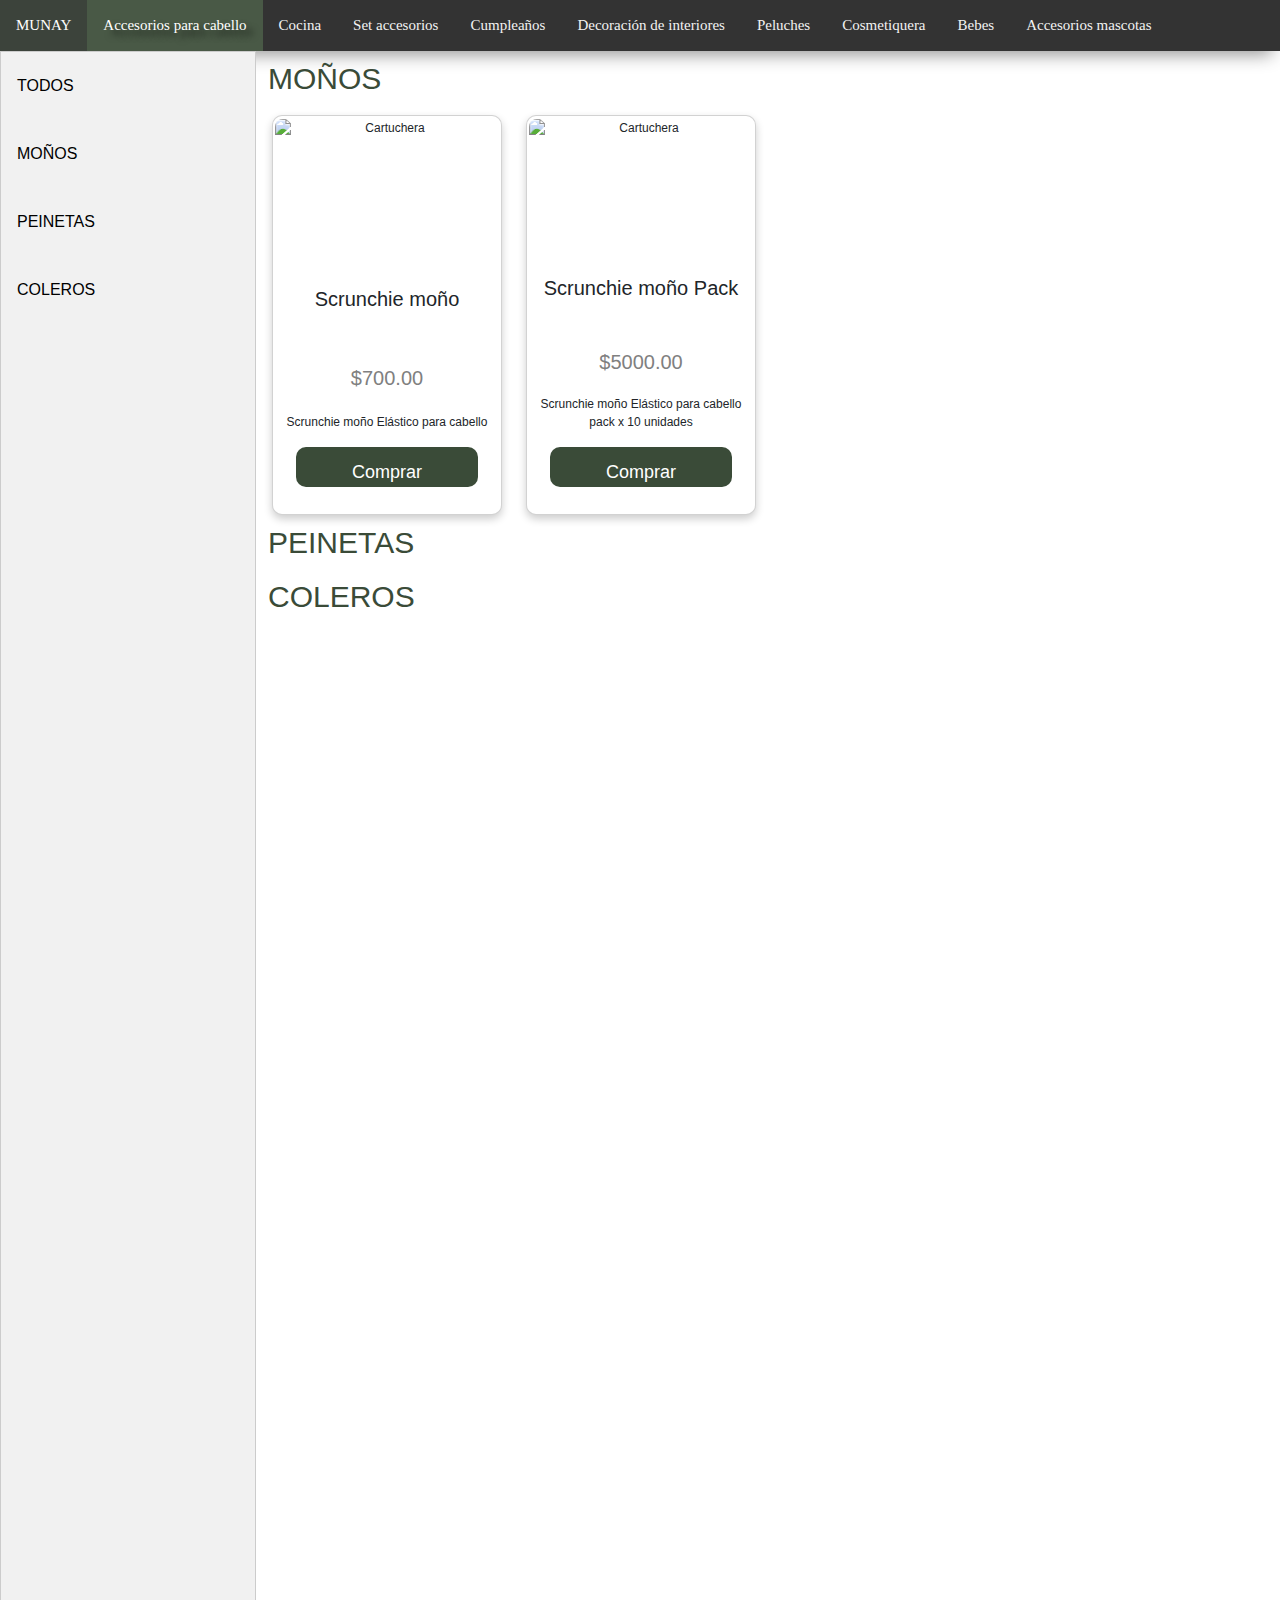
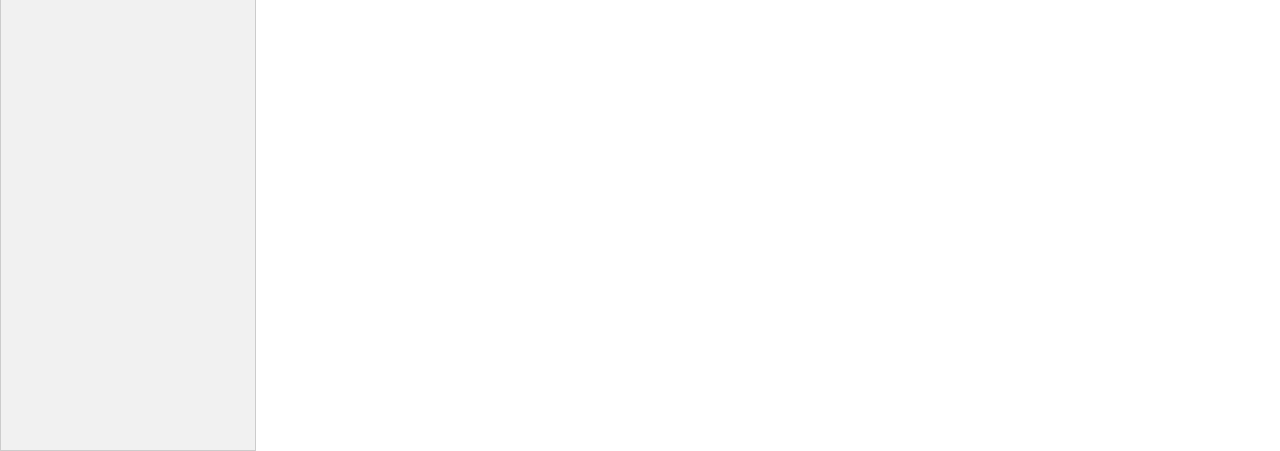
==== accesorio_para_cabello.html @ a9572d66 "1 subida" ====
<!DOCTYPE html>
<html>
<head>
<title>MUNAY</title>
<title>Lista de precios st</title>
  <meta charset="utf-8">
  <meta name="viewport" content="width=device-width, initial-scale=1">
  <link href="https://cdn.jsdelivr.net/npm/bootstrap@5.3.2/dist/css/bootstrap.min.css" rel="stylesheet">
  <script src="https://cdn.jsdelivr.net/npm/bootstrap@5.3.2/dist/js/bootstrap.bundle.min.js"></script>
  <link rel="stylesheet" href="estilo.css">
  <link rel="stylesheet" href="https://cdnjs.cloudflare.com/ajax/libs/font-awesome/4.7.0/css/font-awesome.min.css">
</head>
<body style="background-color: white;">
<!-- BARRA MENU MUNAY -->
<div class="topnav" id="myTopnav">
  <a href="index.html" >MUNAY</a>
  <a href="accesorio_para_cabello.html" class="active">Accesorios para cabello</a>
  <a href="#">Cocina</a>
  <a href="setacceorios.html">Set accesorios</a>
  <a href="#">Cumpleaños</a>
  <a href="#">Decoración de interiores</a>
  <a href="#">Peluches</a>
  <a href="cosmitequera.html">Cosmetiquera</a>
  <a href="#">Bebes</a>
  <a href="accesoriomascota.html">Accesorios mascotas</a>
  <a href="javascript:void(0);" class="icon" onclick="myFunction()">
    <i class="fa fa-bars"></i>
  </a>
</div>
<!-- FIN BARRA MENU MUNAY -->



<!-- Tab links -->
<div class="tab">
 
  <button class="tablinks"  onClick="refreshPage()">TODOS</button>
  <button class="tablinks" onclick="openCity(event, 'tab1')">MOÑOS</button>
  <button class="tablinks" onclick="openCity(event, 'tab2')">PEINETAS</button>
  <button class="tablinks" onclick="openCity(event, 'tab3')">COLEROS</button>
  
</div>

<!-- Tab1 content -->
<div id="tab1" class="tabcontent">
  <h1 class="TITULO1">MOÑOS</h1>
  <div class="row">

       <!--producto1-->
       <div class="col-sm-3" style="padding-top:10px ;">
        <div class="card">
            <img class="cardimage" src="https://i.postimg.cc/qMQVXZ01/Whats-App-Image-2024-05-13-at-21-56-28.jpg" alt="Cartuchera"   style="width:100%">
            <h1>Scrunchie moño</h1>
            <p class="price">$700.00</p>
            <p>Scrunchie moño Elástico para cabello</p>
            <p><button>
                <a  href="https://wa.me/542645501605/?text=Hola quiero comprar Scrunchie moño" target="_blank">Comprar</a>
            </button></p>
          </div>
    </div>
      <!--PRODUCTO1FIN-->



       <!--producto2-->
       <div class="col-sm-3" style="padding-top:10px ;">
        <div class="card">
            <img class="cardimage" src="https://i.postimg.cc/qMQVXZ01/Whats-App-Image-2024-05-13-at-21-56-28.jpg" alt="Cartuchera"   style="width:100%">
            <h1>Scrunchie moño Pack</h1>
            <p class="price">$5000.00</p>
            <p>Scrunchie moño Elástico para cabello pack x 10 unidades</p>
            <p><button>
                <a  href="https://wa.me/542645501605/?text=Hola quiero comprar Scrunchie moño pack x10 unidades" target="_blank">Comprar</a>
            </button></p>
          </div>
    </div>
      <!--PRODUCTO2FIN-->

    </div>
</div>

<!-- Tab2 content -->
<div id="tab2" class="tabcontent">
  <h1 class="TITULO1">PEINETAS</h1>
  <div class="row">
   

  </div>
</div>

<!-- Tab3 content -->
<div id="tab3" class="tabcontent">
  <h1 class="TITULO1">COLEROS</h1>
  <div class="row">

         

  </div>
</div>





<!-- FIN WEB -->


<script src="tabs.js"></script>
<script src="menu.js"></script>

      


      
</body>
</html>
---- estilo.css ----
body{
background-color: black;  
}
/* Add a black background color to the top navigation */
.topnav {
  background-color: #333;
  background-image: url(https://img.freepik.com/foto-gratis/superficie-natural-espacio-copia-follaje-arbusto-peonia_169016-12309.jpg?w=826&t=st=1706743074~exp=1706743674~hmac=cdfdbd4497e4a29212c546f8909078956eeb4bb83f16f336b9591a867d59513d);
  overflow: hidden;
  box-shadow: -2px 9px 18px -6px rgba(0,0,0,0.44);
-webkit-box-shadow: -2px 9px 18px -6px rgba(0,0,0,0.44);
-moz-box-shadow: -2px 9px 18px -6px rgba(0,0,0,0.44);
}

/* Style the links inside the navigation bar */
.topnav a {
  float: left;
  font-family: trajan-pro-3, serif;
font-style: normal;
font-weight: 200;
  display: block;
  color: #f2f2f2;
  text-align: center;
  padding: 14px 16px;
  text-decoration: none;
  font-size: 15px;
  
  background-color:rgba(82, 105, 79, 0.0);
  transition: background-color 0.5s;
 
  
}

.sombrita{
  box-shadow: 10px 10px 26px 0px rgba(0,0,0,0.75) inset;
-webkit-box-shadow: 10px 10px 26px 0px rgba(0,0,0,0.75) inset;
-moz-box-shadow: 10px 10px 26px 0px rgba(0,0,0,0.75) inset;
}

/* Change the color of links on hover */
.topnav a:hover {
  background-color:rgba(82, 105, 79, 0.3);
  
  color: white;
  animation-name: difuminado;
  animation-duration: 0.5s;
}

/* Add an active class to highlight the current page */
.topnav a.active {
  background-color:rgba(82, 105, 79, 0.7);
  color: white;
  text-shadow: 7px 6px 6px rgba(0,0,0,0.6);
}

/* Hide the link that should open and close the topnav on small screens */
.topnav .icon {
  display: none;
}

/* When the screen is less than 600 pixels wide, hide all links, except for the first one ("Home"). Show the link that contains should open and close the topnav (.icon) */
@media screen and (max-width: 600px) {
  .topnav a:not(:first-child) {display: none;}
  .topnav a.icon {
    float: right;
    display: block;
  }
}

/* The "responsive" class is added to the topnav with JavaScript when the user clicks on the icon. This class makes the topnav look good on small screens (display the links vertically instead of horizontally) */
@media screen and (max-width: 600px) {
  .topnav.responsive {position: relative;}
  .topnav.responsive a.icon {
    position: absolute;
    right: 0;
    top: 0;
  }
  .topnav.responsive a {
    float: none;
    display: block;
    text-align: left;
    font-size: 17px;
  }
}

/* --------------------TITULOS LETRAS---------------------------*/
.TITULO1{
  padding-top: 10px;
  font-family: 'Trajan Pro', sans-serif;
  font-size: 30px;
  color: #3a4b38;
  height: 150%;
}


/*-------------------overlay imagen ---------------------------*/

.overlay {
  position: absolute;
  top: 0;
  bottom: 0;
  left: 0;
  right: 0;
  height: 100%;
  width: 100%;
  

}

/* --------------------clase carrusel responsive imagen ---------------*/

.cri{
height: 300px;
width: 100%;
  
}


@media screen and (max-width: 700px) {
  .cri {
    height: 150px;
  }
}

@media screen and (max-width: 400px) {
  .cri {
    height: 300px;
  }
}




/*------------------responsive grilla de imagenes ------------------*/

.row {
  display: flex;
  flex-wrap: wrap;
  padding: 0 4px;
}

/* Create four equal columns that sits next to each other */
.column {
  flex: 25%;
  max-width: 25%;
  padding: 0 4px;
}

.column img {
  margin-top: 8px;
  vertical-align: middle;
  width: 100%;
}

/* Responsive layout - makes a two column-layout instead of four columns */
@media screen and (max-width: 700px) {
  .column {
    flex: 50%;
    max-width: 50%;
  }
}

/* Responsive layout - makes the two columns stack on top of each other instead of next to each other */
@media screen and (max-width: 300px) {
  .column {
    flex: 100%;
    max-width: 100%;
  }
}


/* -------------------carta precios--------------------------- */

.card {
  padding-top: 1px;
  border-radius: 10px;
  box-shadow: 0 4px 8px 0 rgba(0, 0, 0, 0.2);
  max-width: 300px;
  height:400px;
  margin: auto;
  text-align: center;
  font-family: 'Trajan Pro', sans-serif;
  font-size: 12px;
}

.price {
  color: grey;
  font-size: 20px;
  height:10%;
 
}

.cardimage {

  padding: 2px;
  height:50%;
  width: 100%;
  border-radius: 10px;
}

.card h1{
  font-size: 20px;
  height:20%;
}

.card button {
  
  border-radius: 10px;
  border: none;
  outline: 0;
  padding: 12px;
  color: white;
  background-color: #3a4b38;
  text-align: center;
  cursor: pointer;
  width: 80%;
  height:80%;
  font-size: 18px;
}

a{
  text-decoration: none;
  color: white;
}

.card button:hover {
  text-decoration: none;
  opacity: 0.7;
  animation-name: difuminado;
  animation-duration: 0.1s;
}


/*------------------------- sidebar------------------------------------*/

/* The side navigation menu */
.sidebar {
  margin: 0;
  padding: 0;
  width: 200px;
  background-color: #f1f1f1;
  position: fixed;
  height: 4000px;
  overflow: auto;
}

/* Sidebar links */
.sidebar a {
  display: block;
  color: black;
  padding: 16px;
  text-decoration: none;
}

/* Active/current link */
.sidebar a.active {
  background-color: #04AA6D;
  color: white;
}

/* Links on mouse-over */
.sidebar a:hover:not(.active) {
  background-color: #555;
  color: white;
}

/* Page content. The value of the margin-left property should match the value of the sidebar's width property */
div.content {
  margin-left: 200px;
  padding: 1px 16px;
  height: 1000px;
}

/* On screens that are less than 700px wide, make the sidebar into a topbar */
@media screen and (max-width: 700px) {
  .sidebar {
    height: 4000px;
    height: auto;
    position: relative;
  }
  .sidebar a {float: left;}
  div.content {margin-left: 0;}
}

/* On screens that are less than 400px, display the bar vertically, instead of horizontally */
@media screen and (max-width: 400px) {
  .sidebar a {
    text-align: center;
    float: none;
  }
}

/*-------------------------paralax div------------------------------*/
.scrol1{
  background-image: url("https://img.freepik.com/free-photo/creative-lush-green-leaves-pattern-nature-texture-background_640221-65.jpg?t=st=1715823706~exp=1715827306~hmac=17634d28a9ed2d4382b9dfd0f309d0ed1dba0c2080551ca659306928b57af176&w=900");
  background-repeat: no-repeat;
  background-attachment: scroll;
  background-size: cover;
  min-height: 500px;
  width: 100%;
  
}

/*-------------------------tabs csss---------------------------------/
* {box-sizing: border-box}

/* Style the tab */
.tab {
  float: left;
  border: 1px solid #ccc;
  background-color: #f1f1f1;
  width: 20%;
  height: 2000px;
  font-family: 'Trajan Pro', sans-serif;
}

/* Style the buttons that are used to open the tab content */
.tab button {
  display: block;
  background-color: inherit;
  color: black;
  padding: 22px 16px;
  width: 100%;
  border: none;
  outline: none;
  text-align: left;
  cursor: pointer;
  transition: 0.3s;
}

/* Change background color of buttons on hover */
.tab button:hover {
  background-color: #ddd;
}

/* Create an active/current "tab button" class */
.tab button.active {
  background-color: #3a4b38;
  color: white;
}

/* Style the tab content */
.tabcontent {
  padding-top: 10px;
  float: left;
  padding: 0px 12px;
  width: 80%;
  height: 100%;
  border: none;
  height: 100%;
}


@media screen and (max-width: 700px) {
  .tab {
    height: 9000px;
    width: 20%;
    font-size: 10px;
  }

  .tabcontent {
  
    width: 80%;
    font-size: 30px;
  }
}


@media screen and (max-width: 500px) {
  .tab {
    height: 9000px;
    width: 30%;
  }

  .tabcontent {
  
    width: 70%;
    
  }
}



/* --------------------animaciones-------------------------------------- */
/* The animation code */
@keyframes difuminado {
  0%   {filter: blur(0px);}
  50%   {filter: blur(1px);}
  100% {filter: blur(0px);}
}
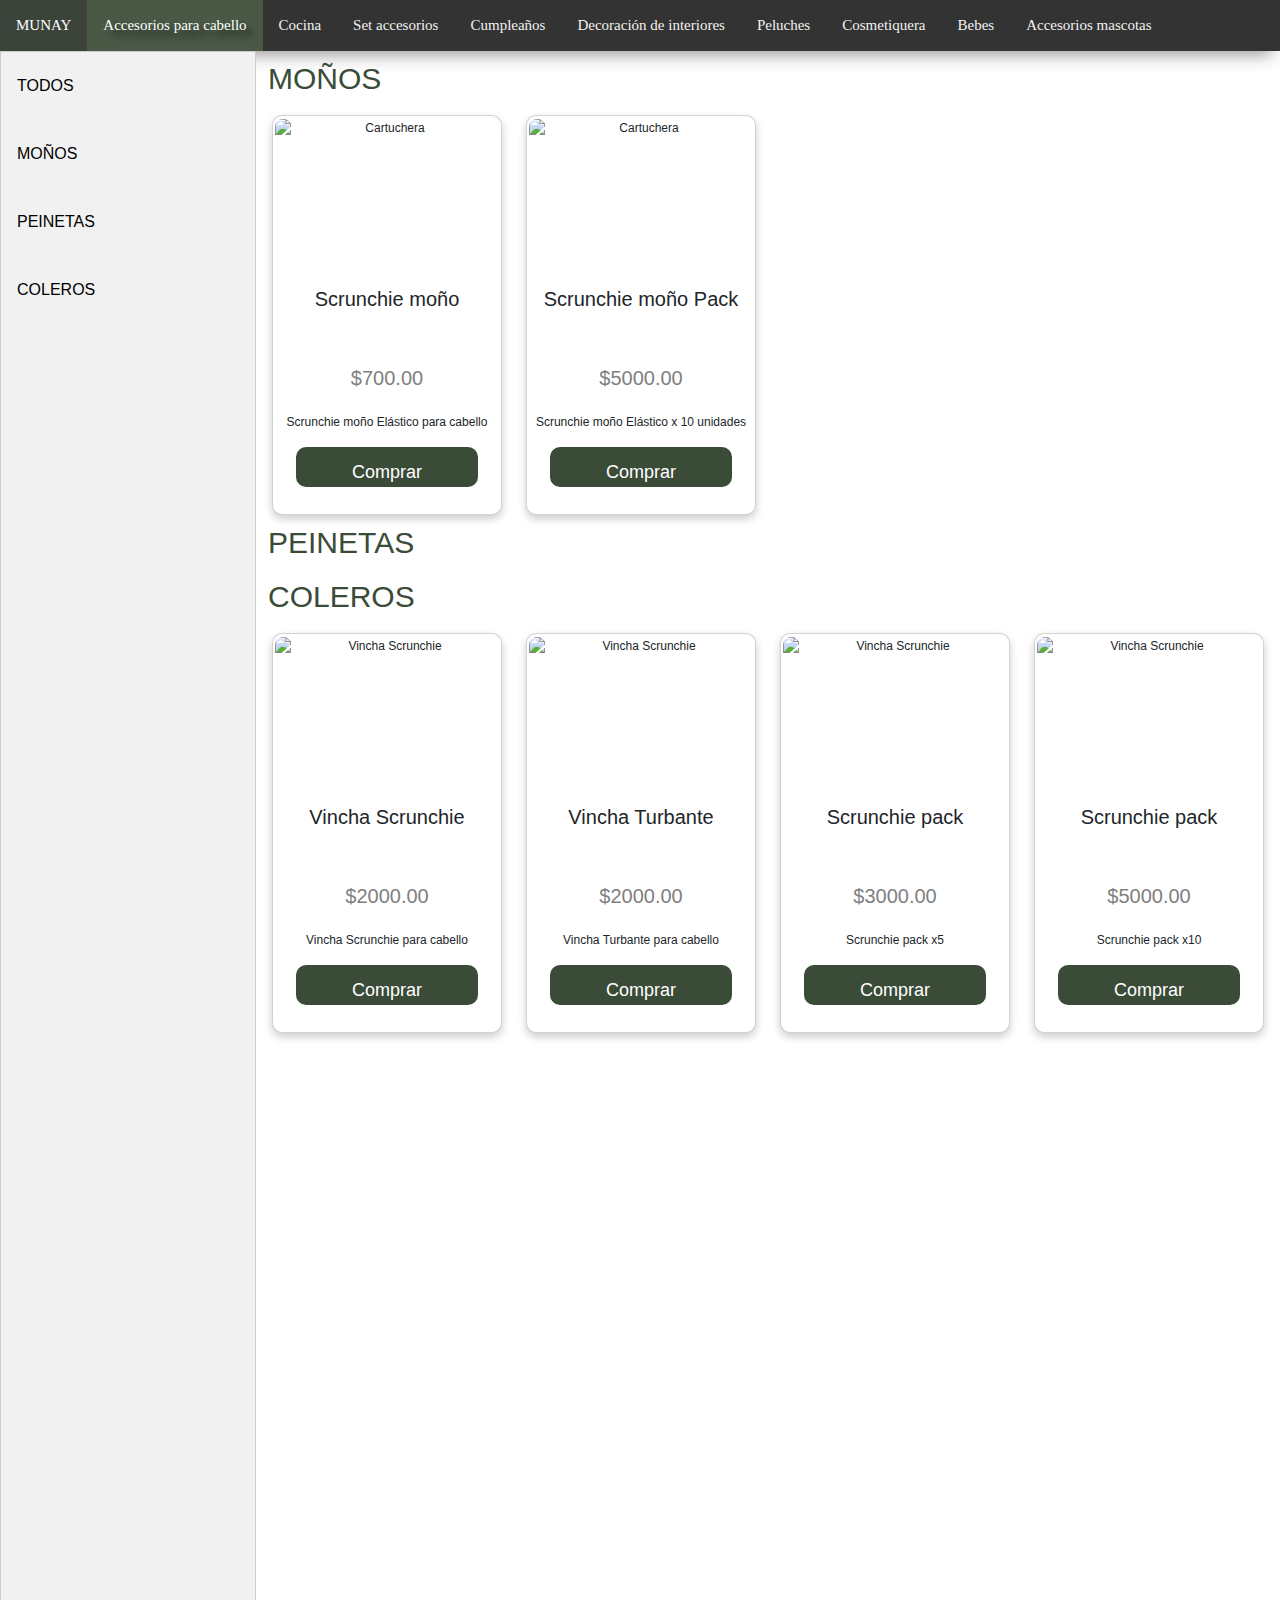
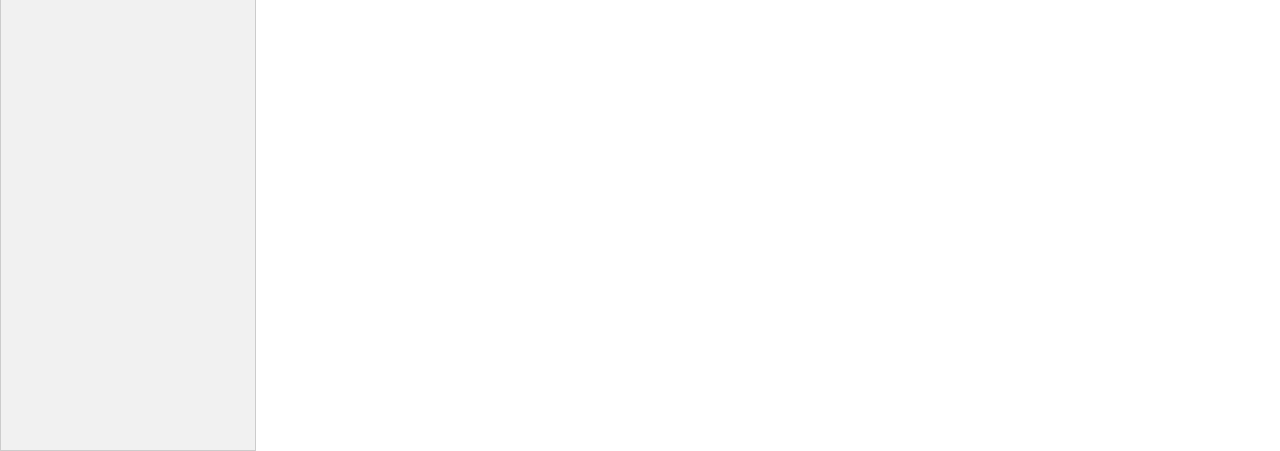
==== commit 9c922014: "Add files via upload" ====
--- a/accesorio_para_cabello.html
+++ b/accesorio_para_cabello.html
@@ -68,13 +68,16 @@
             <img class="cardimage" src="https://i.postimg.cc/qMQVXZ01/Whats-App-Image-2024-05-13-at-21-56-28.jpg" alt="Cartuchera"   style="width:100%">
             <h1>Scrunchie moño Pack</h1>
             <p class="price">$5000.00</p>
-            <p>Scrunchie moño Elástico para cabello pack x 10 unidades</p>
+            <p>Scrunchie moño Elástico x 10 unidades</p>
             <p><button>
                 <a  href="https://wa.me/542645501605/?text=Hola quiero comprar Scrunchie moño pack x10 unidades" target="_blank">Comprar</a>
             </button></p>
           </div>
     </div>
       <!--PRODUCTO2FIN-->
+
+
+
 
     </div>
 </div>
@@ -93,7 +96,63 @@
   <h1 class="TITULO1">COLEROS</h1>
   <div class="row">
 
-         
+                 <!--producto3-->
+                 <div class="col-sm-3" style="padding-top:10px ;">
+                  <div class="card">
+                      <img class="cardimage" src="https://i.postimg.cc/6qWJ7LR3/vincha-scrunchie-2000.jpg" alt="Vincha Scrunchie"   style="width:100%">
+                      <h1>Vincha Scrunchie</h1>
+                      <p class="price">$2000.00</p>
+                      <p>Vincha Scrunchie para cabello</p>
+                      <p><button>
+                          <a  href="https://wa.me/542645501605/?text=Hola quiero comprar Vincha Scrunchie para cabello x1 unidad" target="_blank">Comprar</a>
+                      </button></p>
+                    </div>
+              </div>
+                <!--PRODUCTO3FIN-->
+      
+      
+                       <!--producto4-->
+                       <div class="col-sm-3" style="padding-top:10px ;">
+                        <div class="card">
+                            <img class="cardimage" src="https://i.postimg.cc/G2JnhS4V/vincgas-turbante-2000.jpg" alt="Vincha Scrunchie"   style="width:100%">
+                            <h1>Vincha Turbante</h1>
+                            <p class="price">$2000.00</p>
+                            <p>Vincha Turbante para cabello</p>
+                            <p><button>
+                                <a  href="https://wa.me/542645501605/?text=Hola quiero comprar Vincha Turbante para cabello x1 unidad" target="_blank">Comprar</a>
+                            </button></p>
+                          </div>
+                    </div>
+                      <!--PRODUCTO4FIN-->   
+
+                     <!--producto5-->
+                     <div class="col-sm-3" style="padding-top:10px ;">
+                      <div class="card">
+                          <img class="cardimage" src="https://i.postimg.cc/wMwKDyck/scrunchies-x5-3000-x10-5000.jpg" alt="Vincha Scrunchie"   style="width:100%">
+                          <h1>Scrunchie pack</h1>
+                          <p class="price">$3000.00</p>
+                          <p>Scrunchie pack x5</p>
+                          <p><button>
+                              <a  href="https://wa.me/542645501605/?text=Hola quiero comprar Scrunchie pack x5 unidades" target="_blank">Comprar</a>
+                          </button></p>
+                        </div>
+                  </div>
+                    <!--PRODUCTO5FIN-->   
+
+
+                                 <!--producto6-->
+                                 <div class="col-sm-3" style="padding-top:10px ;">
+                                  <div class="card">
+                                      <img class="cardimage" src="https://i.postimg.cc/wMwKDyck/scrunchies-x5-3000-x10-5000.jpg" alt="Vincha Scrunchie"   style="width:100%">
+                                      <h1>Scrunchie pack</h1>
+                                      <p class="price">$5000.00</p>
+                                      <p>Scrunchie pack x10</p>
+                                      <p><button>
+                                          <a  href="https://wa.me/542645501605/?text=Hola quiero comprar Scrunchie pack x10 unidades" target="_blank">Comprar</a>
+                                      </button></p>
+                                    </div>
+                              </div>
+                                <!--PRODUCTO6FIN--> 
 
   </div>
 </div>
--- a/estilo.css
+++ b/estilo.css
@@ -386,4 +386,88 @@
   0%   {filter: blur(0px);}
   50%   {filter: blur(1px);}
   100% {filter: blur(0px);}
-}+}
+
+/*---------------------textos----------------------------------*/
+h4 {
+margin-top: 10px;
+margin-bottom: 30px;
+float: left;
+font-family: trajan-pro-3, serif;
+font-style: normal;
+font-weight: 200;
+display: block;
+color: #f2f2f2;
+text-align: center;
+padding: 14px 16px;
+text-decoration: none;
+font-size: 25px;
+}
+
+h6 {
+  margin-top: 10px;
+  float: center;
+  font-family: trajan-pro-3, serif;
+  font-style: normal;
+  font-weight: 200;
+  display: block;
+  color: #f2f2f2;
+  text-align: center;
+  padding: 14px 16px;
+  text-decoration: none;
+  font-size: 15px;
+  }
+
+/*--------video background-----------------------*/
+
+/* Style the video: 100% width and height to cover the entire window */
+#myVideo {
+  position: fixed;
+  right: 0;
+  bottom: 0;
+  min-width: 100%;
+  min-height: 100%;
+}
+
+/* Add some content at the bottom of the video/page */
+.content {
+  position: fixed;
+  bottom: 0;
+  background: rgba(0, 0, 0, 0.5);
+  color: #f1f1f1;
+  width: 100%;
+  padding: 20px;
+}
+
+/* Style the button used to pause/play the video */
+#myBtn {
+  width: 200px;
+  font-size: 18px;
+  padding: 10px;
+  border: none;
+  background: #000;
+  color: #fff;
+  cursor: pointer;
+}
+
+#myBtn:hover {
+  background: #ddd;
+  color: black;
+}
+
+/* ----video youtube container full background ----------------*/
+
+.video-container{
+  width: 100vw;
+  height: 100vh;
+}
+    
+iframe {
+  position: relative;
+  top: 50%;
+  left: 50%;
+  width: 100vw;
+  height: 100vh;
+  transform: translate(-50%, -50%);
+}
+
